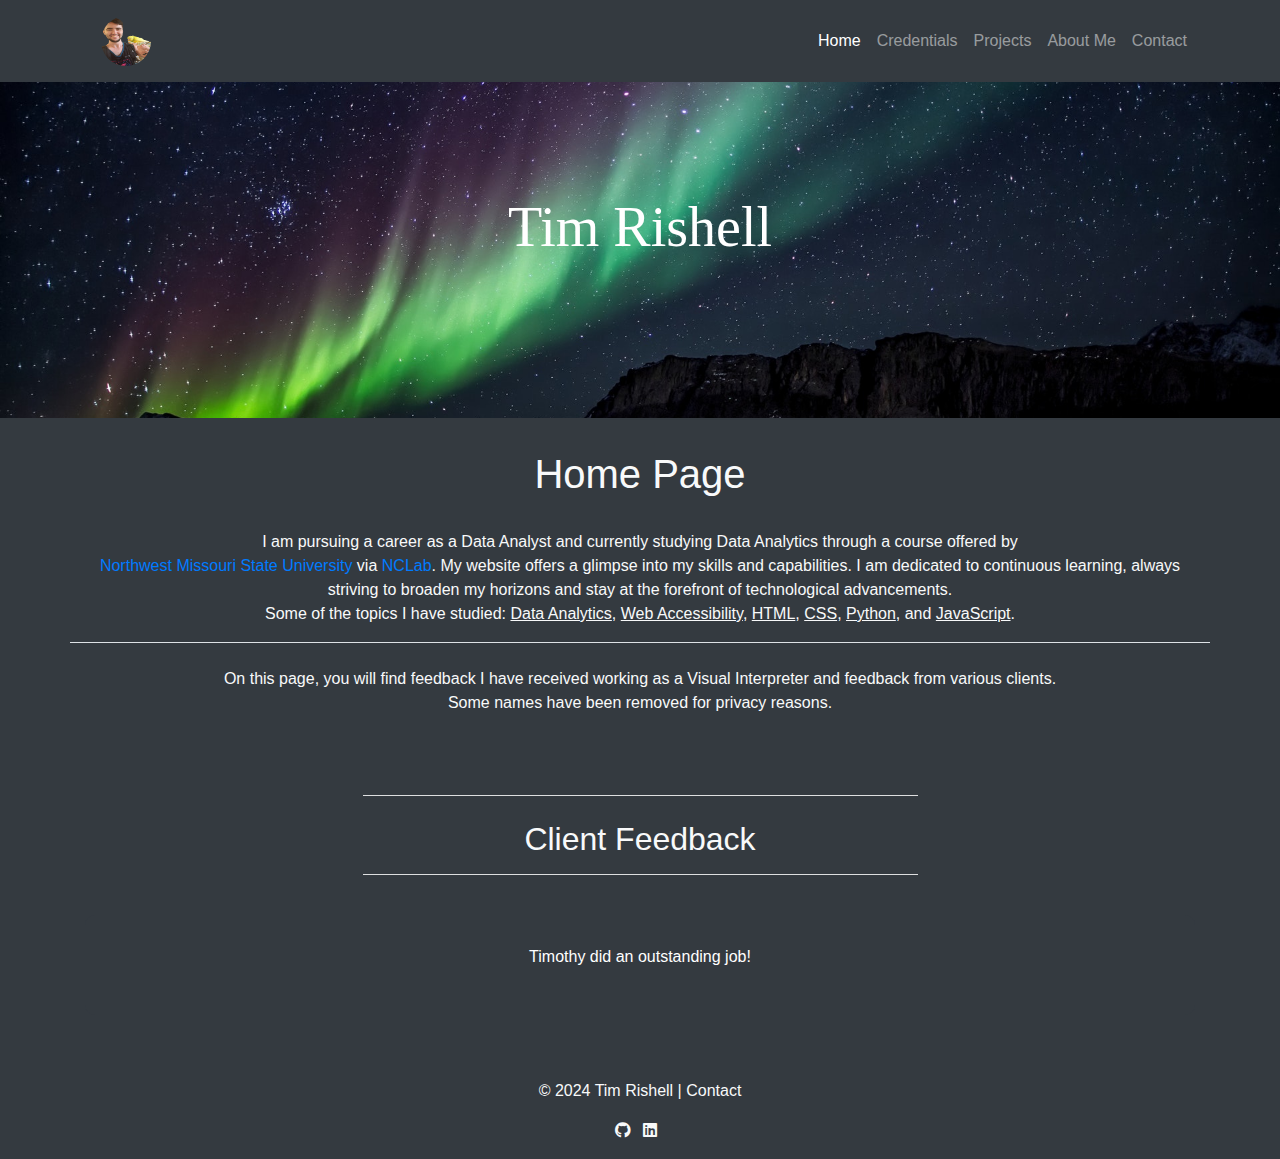
==== index.html @ 38d5707e "reworded home page" ====
<!DOCTYPE html>
<html lang="en">

<head>
  <meta charset="UTF-8">
  <meta name="viewport" content="width=device-width, initial-scale=1, shrink-to-fit=no">
  <meta name="description" content="Tim Rishell's Portfolio">
  <title>Tim Rishell - Home</title>
  <link href="./resources/css/reset.css" type="text/css" rel="stylesheet" />
  <link rel="stylesheet" href="https://stackpath.bootstrapcdn.com/bootstrap/4.3.1/css/bootstrap.min.css"
    integrity="sha384-ggOyR0iXCbMQv3Xipma34MD+dH/1fQ784/j6cY/iJTQUOhcWr7x9JvoRxT2MZw1T" crossorigin="anonymous">
  <link href="./resources/css/style.css" type="text/css" rel="stylesheet" />
  <link rel="stylesheet" href="https://use.fontawesome.com/releases/v5.8.2/css/all.css">
  <link href="css/mdb.min.css" rel="stylesheet">
</head>

<body class="bg-dark">
  <header>
    <!-- Header of page -->
    <nav class="navbar navbar-expand-md navbar-dark bg-dark">
      <div class="container">
        <a class="nav-link" href="index.html"><img src="resources/images/it_me_trans.png" alt="Tim Rishell picture"
            class="profile-picture"></a>
        <button class="navbar-toggler" type="button" data-toggle="collapse" data-target="#navbarNav"
          aria-controls="navbarNav" aria-expanded="false" aria-label="Toggle navigation">
          <span class="navbar-toggler-icon"></span>
        </button>
        <div class="collapse navbar-collapse" id="navbarNav">
          <ul class="navbar-nav ml-auto">
            <li class="nav-item active">
              <a class="nav-link" href="index.html">Home <span class="sr-only">(current)</span></a>
            </li>
            <li class="nav-item">
              <a class="nav-link" href="credentials.html">Credentials</a>
            </li>
            <li class="nav-item">
              <a class="nav-link" href="projects.html">Projects</a>
            </li>
            <li class="nav-item">
              <a class="nav-link" href="about.html">About Me</a>
            </li>
            <li class="nav-item">
              <a class="nav-link" href="contact.html">Contact</a>
            </li>
          </ul>
        </div>
      </div>
    </nav>
  </header>
  <main>
    <!-- Jumbotron -->
    <div class="jumbotron jumbotron-fluid"
      style="background-image: url('resources/images/northern_lights.jpg'); background-repeat: no-repeat; background-size: cover;">
      <div class="container d-flex justify-content-center">
        <h1 class="display-4 text-center animated fadeInLeft" id="jumboname">Tim Rishell</h1>
      </div>
    </div>
    <!-- Aspirations and languages -->
    <div class="container border-bottom">
      <div class="row">
        <div class="col">
          <h1 class="text-center text-light">Home Page</h1><br>
          <p class="text-center text-light">
            I am pursuing a career as a Data Analyst and currently studying Data Analytics through a course offered by <br><a
              href="https://www.nwmissouri.edu/">Northwest Missouri State University</a> via <a
              href="https://nclab.com/">NCLab</a>.
              My website offers a glimpse into my skills and capabilities. I am dedicated to continuous learning, always striving to broaden my horizons and stay at the forefront of technological advancements.
            <br> Some of the topics I have studied:
            <a href="#" class="text-light topics" data-toggle="collapse" data-target="#dataAnalyticsDesc" aria-expanded="false"
              aria-controls="dataAnalyticsDesc">
              Data Analytics</a>,
            <a href="#" class="text-light topics" data-toggle="collapse" data-target="#wcagDesc" aria-expanded="false"
              aria-controls="wcagDesc">
              Web Accessibility</a>,
            <a href="#" class="text-light topics" data-toggle="collapse" data-target="#htmlDesc" aria-expanded="false"
              aria-controls="htmlDesc">
              HTML</a>,
            <a href="#" class="text-light topics" data-toggle="collapse" data-target="#cssDesc" aria-expanded="false"
              aria-controls="cssDesc">
              CSS</a>,
            <a href="#" class="text-light topics" data-toggle="collapse" data-target="#pythonDesc" aria-expanded="false"
              aria-controls="pythonDesc">
              Python</a>, and
            <a href="#" class="text-light topics" data-toggle="collapse" data-target="#javascriptDesc" aria-expanded="false"
              aria-controls="javascriptDesc">
              JavaScript</a>.<br>
          </p>
          <!-- Collapsible descriptions -->
          <div class="collapse" id="dataAnalyticsDesc">
            <p class="text-center text-light">
              <!-- Data Analytics Description -->
              Data analytics is a computer science field that uses data to find patterns, trends, and relationships to
              solve problems and generate insights. It involves collecting, organizing, and transforming data to make
              predictions and informed decisions. Data analytics can help businesses grow, improve decision-making, and
              shape business processes.
            </p>
          </div>
          <div class="collapse" id="wcagDesc">
            <p class="text-center text-light">
              <!-- WCAG Description -->
              Web Content Accessibility Guidelines (WCAG) defines how to make Web content more accessible to people
              with disabilities. Accessibility involves a wide range of disabilities, including visual, auditory,
              physical, speech, cognitive, language, learning, and neurological disabilities.
            </p>
          </div>
          <div class="collapse" id="htmlDesc">
            <p class="text-center text-light">
              <!-- HTML Description -->
              Hypertext Markup Language (HTML) is the standard markup language for documents designed to be displayed
              in a web browser. It can be assisted by technologies such as Cascading Style Sheets (CSS) and scripting
              languages such as JavaScript.
            </p>
          </div>
          <div class="collapse" id="cssDesc">
            <p class="text-center text-light">
              <!-- CSS Description -->
              Cascading Style Sheets (CSS) is a stylesheet language used to describe the presentation of a document
              written in HTML or XML (including XML dialects such as SVG, MathML or XHTML). CSS describes how elements
              should be rendered on screen, on paper, in speech, or on other media.
            </p>
          </div>
          <div class="collapse" id="pythonDesc">
            <p class="text-center text-light">
              <!-- Python Description -->
              Python is an interpreted, high-level, general-purpose programming language. Created by Guido van Rossum
              and first released in 1991, Python's design philosophy emphasizes code readability with its notable use
              of significant whitespace.
            </p>
          </div>
          <div class="collapse" id="javascriptDesc">
            <p class="text-center text-light">
              <!-- JavaScript Description -->
              JavaScript, often abbreviated as JS, is a high-level, interpreted scripting language that conforms to
              the ECMAScript specification. JavaScript has curly-bracket syntax, dynamic typing, prototype-based
              object-orientation, and first-class functions.
            </p>
          </div>
        </div>
      </div>
    </div>
    <!-- Separator and Feedback Section -->
    <div class="container">
      <div class="row">
        <div class="col">
          <br>
          <p class="text-center text-light">On this page, you will find feedback I have received working as a Visual Interpreter and feedback from various clients.
          <br>Some names have been removed for privacy reasons.</p>
        </div>
      </div>
    </div>
    <div class="container mt-5 mb-5">
      <div class="row">
        <div class="col text-center">
          <hr class="bg-light" style="width: 50%;">
          <h2 class="text-light mt-4">Client Feedback</h2>
          <hr class="bg-light" style="width: 50%;">
        </div>
      </div>
      <div class="row">
        <div class="col">
          <div id="feedback" class="text-center mt-4">
            <!-- Feedback will be dynamically added here -->
          </div>
        </div>
      </div>
    </div>
  </main>
  <footer class="bg-dark text-light text-center py-3">
    <div class="container">
      <p>© 2024 Tim Rishell | <a href="mailto:timrishellr@gmail.com" class="text-light">Contact</a></p>
      <div>
        <a href="https://github.com/Cheftr" class="text-light mr-2"><i class="fab fa-github"></i></a>
        <a href="https://linkedin.com/in/timrishellr" class="text-light mr-2"><i class="fab fa-linkedin"></i></a>
      </div>
    </div>
  </footer>
  <!-- Bootstrap and jQuery -->
  <script src="https://code.jquery.com/jquery-3.3.1.slim.min.js"
    integrity="sha384-q8i/X+965DzO0rT7abK41JStQIAqVgRVzpbzo5smXKp4YfRvH+8abtTE1Pi6jizo"
    crossorigin="anonymous"></script>
  <script src="https://cdnjs.cloudflare.com/ajax/libs/popper.js/1.14.7/umd/popper.min.js"
    integrity="sha384-UO2eT0CpHqdSJQ6hJty5KVphtPhzWj9WO1clHTMGa3JDZwrnQq4sF86dIHNDz0W1"
    crossorigin="anonymous"></script>
  <script src="https://stackpath.bootstrapcdn.com/bootstrap/4.3.1/js/bootstrap.min.js"
    integrity="sha384-JjSmVgyd0p3pXB1rRibZUAYoIIy6OrQ6VrjIEaFf/nJGzIxFDsf4x0xIM+B07jRM"
    crossorigin="anonymous"></script>
  <script>
    var feedbacks = [
      "Timothy did an outstanding job!",
      "Got the Google spreadsheet finished thank you so much.",
      "Timothy was awesome personable professional and precise thank you Aira.",
      "Timothy was great, I explained to him that I needed to get a test done in a certain amount of time. He was very proficient and making sure that I did not go over that time. He was pleasant to speak with, and I truly appreciate his patience in the task that I had at hand.",
      "My computer screen was not turning on and we were able to resolve the issue. Thanks.",
      "Very thorough. Thank you!",
      "Timothy was great. He helped me get the information and this is good so I am happy at the moment.",
      "Wow! Tim was super efficient and professional, helping me to edit. Clone this guy, please!",
      "Thanks for helping me do a little bit of troubleshooting.",
      "Timothy was great. He assisted me with the LCD screen on my instant pot. Wonderful assistance. Very nice.",
      "I sure appreciate your help! Thanks so much! I absolutely could not have done it without you.",
      "Pleasant and very good about description. Made a great suggestion so that my picture would turn out better. Thank you!",
      "Quick and efficient",
      "He is an excellent guide, and he keeps his eye on my camera feed so he doesn’t miss a single thing.",
      "Thank you for helping me with my computer and all my miscellaneous tasks. I appreciate it.",
      "Tim was great to work with. He was very patient and gave fabulous instructions of where to place the camera. Keep up the great work!",
      "Very good efficient didn’t have to explain twice what I was looking for",
      "Great! Great! Great! Hire more agents like this guy. Incredible for what I needed. Great. I always love it when Tim is the agent. Fantastic! Thank you!",
      "Tim did a great job! Very pleasant to speak with very helpful also. Thank you so much!",
      "Timothy was incredibly helpful as I was navigating in an area that wasn’t all that familiar to me. There were a couple of uncontrolled crosswalks and he helped me make sure that the traffic was clear before I crossed. He also was giving me very good directions to the store that I needed to get to so I really do appreciate it.",
      "Timothy was extremely helpful helping me find items in the grocery store for my party and he was very good at finding me alternatives to have them delivered five stars.",
      "Tim did a very good job on helping us to find expiration dates for several products which were difficult to spot. He stuck with it until we got all of them done. He was very patient and described clearly what had to be done. He did an excellent job.",
      "Thanks for giving a great description of a new T-shirt. All I received from a braille contest. Very efficient and great exclamations.",
      "Tim was a very pleasant person to speak with. He took the time to answer questions and look things up, and the results were good.",
      "Tim expertly told me where to find the instructions, took the picture, and read them to me! Thank you ever so much!",
      "He was great at describing the way the cover letter looked, as well as the font. I was concerned about sending something out that didn’t look professional, and he assured me that this cover letter looked professional. Keep up the great work.",
      "Thank you so much! Busy airports can be overwhelming and it really helps to have someone on to help navigate.",
      "Tim is very efficient and helps me do my job extremely well. I appreciate all that he does, good Agent."
    ];

    var feedbackContainer = document.getElementById('feedback');
    var index = 0;

    function displayFeedback() {
      // Clear previous feedback
      feedbackContainer.innerHTML = '';

      // Create a new <p> element
      var feedbackText = document.createElement('p');
      feedbackText.classList.add('feedback-text');
      feedbackText.textContent = feedbacks[index];
      feedbackContainer.appendChild(feedbackText);

      // Trigger reflow
      void feedbackText.offsetWidth;

      // Apply the show class to trigger the CSS animation
      feedbackText.classList.add('show');

      // Move to the next feedback item
      index++;
      if (index >= feedbacks.length) {
        index = 0;
      }

      // Schedule the next feedback display
      setTimeout(function () {
        feedbackText.classList.remove('show');
        setTimeout(displayFeedback, 1000); // Adjust delay as needed
      }, 5000); // Adjust duration as needed
    }

    // Start displaying feedback when the page loads
    document.addEventListener('DOMContentLoaded', function () {
      displayFeedback();
    });
  </script>
</body>

</html>
---- resources/css/style.css ----
.jumbotron {
  align-items: baseline;
  height: 21rem;
  padding: 7rem 2rem;
  background-position: center;
}
#jumboname {
 color: white;
 font-family: 'Crimson Text', serif;
}

.dice_card {
  margin-top: 3rem;
  text-align: center;
}
.example-1 {
  position: relative;
  overflow-y: scroll;
  height: 200px; }
.profile-picture {
  width: 50px;
  height: 50px;
  border-radius: 50%;
  transition: transform 0.3s ease;
}

.profile-picture:hover {
  transform: scale(1.5);
}
:focus {
  outline: 2px solid #007bff; /* Example focus style */
}
.feedback-item {
  opacity: 0;
  transition: opacity 1s ease-in-out; /* Adjust the transition duration and timing function */
}
#feedback {
  position: relative;
  min-height: 100px; /* Minimum height to ensure space for text */
  overflow: hidden;
  background-color: #343A40; /* Background color */
  color: #ffffff; /* Text color */
  text-align: center;
  padding: 20px;
  border-radius: 10px; /* Rounded corners */
  margin-top: 20px; /* Adjust margin as needed */
  display: flex;
  align-items: center;
  justify-content: center;
}

.feedback-text {
  opacity: 0;
  transform: translateY(100%);
  transition: opacity 1s ease, transform 1s ease;
  max-width: 100%;
  word-wrap: break-word;
  word-break: break-word;
  display: inline-block;
}

.show {
  opacity: 1;
  transform: translateY(0%);
  }
.topics {
  text-decoration: underline;
}
.resume-image {
  transition: transform 0.3s ease;
}

.resume-image:hover {
  transform: scale(1.05);
}

.cert-card {
  transition: transform 0.3s ease;
}

.cert-card:hover {
  transform: scale(1.05);
}

.separator {
  border-bottom: 1px solid #fff;
  margin: 40px 0;
}

.expandable-image {
  cursor: pointer;
}
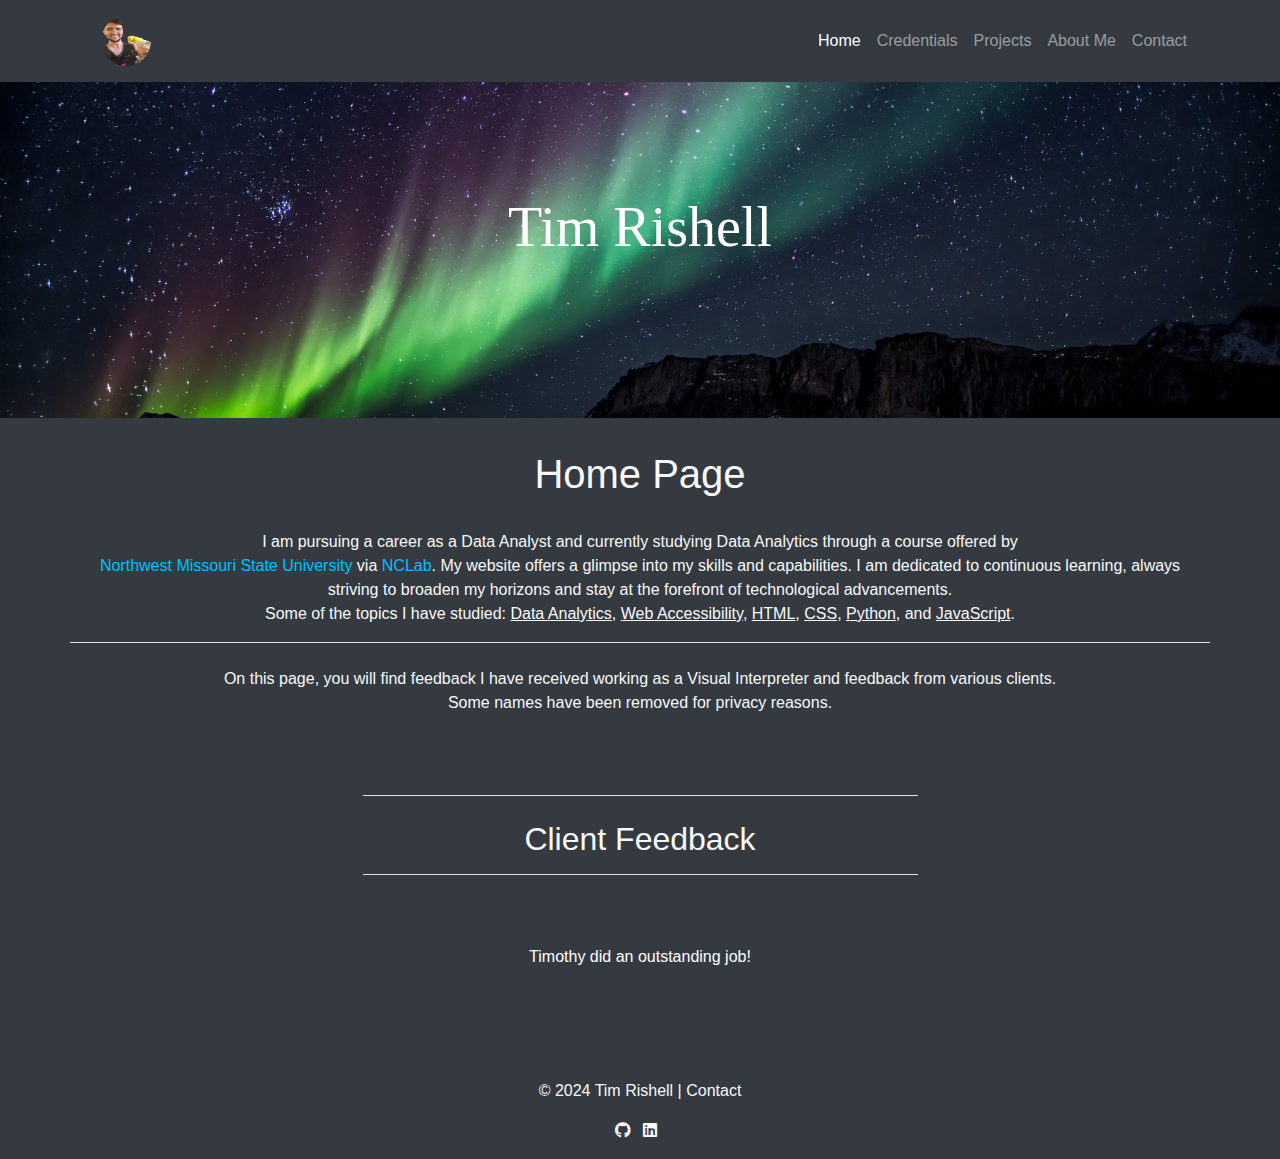
==== commit f9a49445: "accessibility changes" ====
--- a/index.html
+++ b/index.html
@@ -169,8 +169,8 @@
     <div class="container">
       <p>© 2024 Tim Rishell | <a href="mailto:timrishellr@gmail.com" class="text-light">Contact</a></p>
       <div>
-        <a href="https://github.com/Cheftr" class="text-light mr-2"><i class="fab fa-github"></i></a>
-        <a href="https://linkedin.com/in/timrishellr" class="text-light mr-2"><i class="fab fa-linkedin"></i></a>
+        <a href="https://github.com/Cheftr" class="text-light mr-2" desc="link to my github account"><i class="fab fa-github"></i></a>
+        <a href="https://linkedin.com/in/timrishellr" class="text-light mr-2" desc="link to my linkedin account"><i class="fab fa-linkedin"></i></a>
       </div>
     </div>
   </footer>
--- a/resources/css/style.css
+++ b/resources/css/style.css
@@ -91,3 +91,12 @@
 .expandable-image {
   cursor: pointer;
 }
+a {
+    color: #00BFFF; /* Bright blue color */
+    text-decoration: none; /* Removes the underline from the link */
+}
+
+a:hover {
+    color: #1E90FF; /* Slightly different shade for hover state for better user experience */
+    text-decoration: underline; /* Adds underline on hover for better visibility */
+}
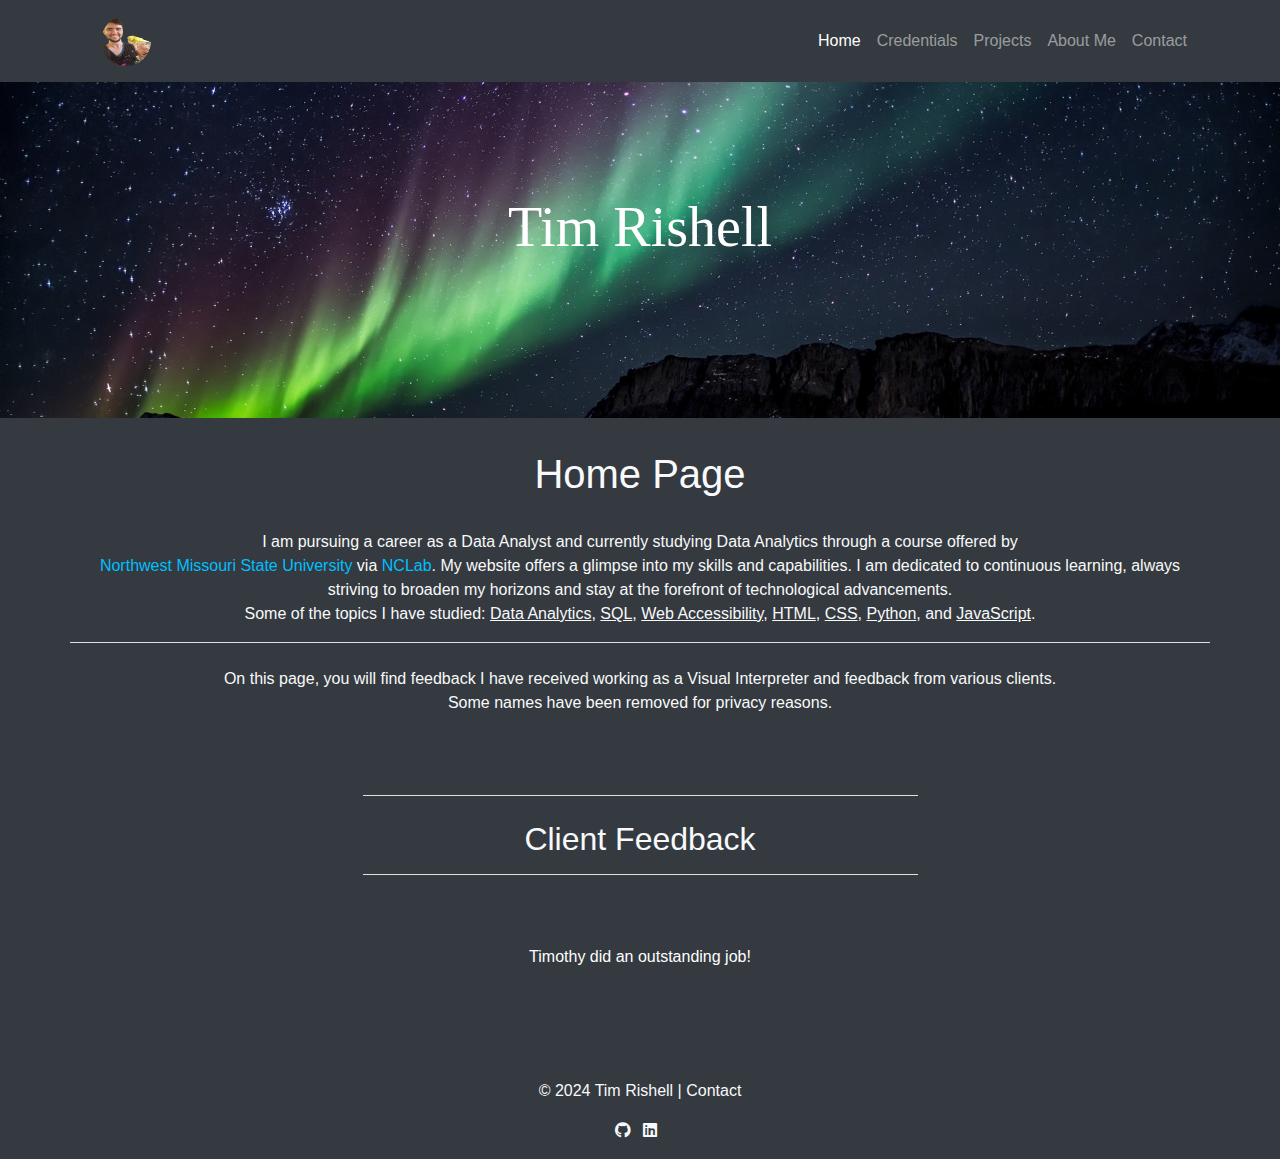
==== commit a0fa2ae8: "adjusted topics of study to accordion" ====
--- a/index.html
+++ b/index.html
@@ -13,6 +13,15 @@
   <link rel="stylesheet" href="https://use.fontawesome.com/releases/v5.8.2/css/all.css">
   <link href="css/mdb.min.css" rel="stylesheet">
 </head>
+<!-- Google tag (gtag.js) -->
+<script async src="https://www.googletagmanager.com/gtag/js?id=G-H721TL27NS"></script>
+<script>
+  window.dataLayer = window.dataLayer || [];
+  function gtag(){dataLayer.push(arguments);}
+  gtag('js', new Date());
+
+  gtag('config', 'G-H721TL27NS');
+</script>
 
 <body class="bg-dark">
   <header>
@@ -47,6 +56,7 @@
       </div>
     </nav>
   </header>
+
   <main>
     <!-- Jumbotron -->
     <div class="jumbotron jumbotron-fluid"
@@ -69,6 +79,9 @@
             <a href="#" class="text-light topics" data-toggle="collapse" data-target="#dataAnalyticsDesc" aria-expanded="false"
               aria-controls="dataAnalyticsDesc">
               Data Analytics</a>,
+              <a href="#" class="text-light topics" data-toggle="collapse" data-target="#SQLDesc" aria-expanded="false"
+                aria-controls="SQLDesc">
+                SQL</a>,
             <a href="#" class="text-light topics" data-toggle="collapse" data-target="#wcagDesc" aria-expanded="false"
               aria-controls="wcagDesc">
               Web Accessibility</a>,
@@ -86,54 +99,62 @@
               JavaScript</a>.<br>
           </p>
           <!-- Collapsible descriptions -->
-          <div class="collapse" id="dataAnalyticsDesc">
-            <p class="text-center text-light">
-              <!-- Data Analytics Description -->
-              Data analytics is a computer science field that uses data to find patterns, trends, and relationships to
-              solve problems and generate insights. It involves collecting, organizing, and transforming data to make
-              predictions and informed decisions. Data analytics can help businesses grow, improve decision-making, and
-              shape business processes.
-            </p>
-          </div>
-          <div class="collapse" id="wcagDesc">
-            <p class="text-center text-light">
-              <!-- WCAG Description -->
-              Web Content Accessibility Guidelines (WCAG) defines how to make Web content more accessible to people
-              with disabilities. Accessibility involves a wide range of disabilities, including visual, auditory,
-              physical, speech, cognitive, language, learning, and neurological disabilities.
-            </p>
-          </div>
-          <div class="collapse" id="htmlDesc">
-            <p class="text-center text-light">
-              <!-- HTML Description -->
-              Hypertext Markup Language (HTML) is the standard markup language for documents designed to be displayed
-              in a web browser. It can be assisted by technologies such as Cascading Style Sheets (CSS) and scripting
-              languages such as JavaScript.
-            </p>
-          </div>
-          <div class="collapse" id="cssDesc">
-            <p class="text-center text-light">
-              <!-- CSS Description -->
-              Cascading Style Sheets (CSS) is a stylesheet language used to describe the presentation of a document
-              written in HTML or XML (including XML dialects such as SVG, MathML or XHTML). CSS describes how elements
-              should be rendered on screen, on paper, in speech, or on other media.
-            </p>
-          </div>
-          <div class="collapse" id="pythonDesc">
-            <p class="text-center text-light">
-              <!-- Python Description -->
-              Python is an interpreted, high-level, general-purpose programming language. Created by Guido van Rossum
-              and first released in 1991, Python's design philosophy emphasizes code readability with its notable use
-              of significant whitespace.
-            </p>
-          </div>
-          <div class="collapse" id="javascriptDesc">
-            <p class="text-center text-light">
-              <!-- JavaScript Description -->
-              JavaScript, often abbreviated as JS, is a high-level, interpreted scripting language that conforms to
-              the ECMAScript specification. JavaScript has curly-bracket syntax, dynamic typing, prototype-based
-              object-orientation, and first-class functions.
-            </p>
+          <div id="accordion">
+            <div class="collapse" id="dataAnalyticsDesc" data-parent="#accordion">
+              <p class="text-center text-light">
+                <!-- Data Analytics Description -->
+                Data analytics is a computer science field that uses data to find patterns, trends, and relationships to
+                solve problems and generate insights. It involves collecting, organizing, and transforming data to make
+                predictions and informed decisions. Data analytics can help businesses grow, improve decision-making, and
+                shape business processes.
+              </p>
+            </div>
+            <div class="collapse" id="SQLDesc" data-parent="#accordion">
+              <p class="text-center text-light">
+                <!-- SQL Description -->
+                Structured Query Language (SQL) is a programming language that allows users to store, process, and access information in relational databases. Relational databases store information in tables, with rows and columns representing different data attributes and their relationships.
+              </p>
+            </div>
+            <div class="collapse" id="wcagDesc" data-parent="#accordion">
+              <p class="text-center text-light">
+                <!-- WCAG Description -->
+                Web Content Accessibility Guidelines (WCAG) defines how to make Web content more accessible to people
+                with disabilities. Accessibility involves a wide range of disabilities, including visual, auditory,
+                physical, speech, cognitive, language, learning, and neurological disabilities.
+              </p>
+            </div>
+            <div class="collapse" id="htmlDesc" data-parent="#accordion">
+              <p class="text-center text-light">
+                <!-- HTML Description -->
+                Hypertext Markup Language (HTML) is the standard markup language for documents designed to be displayed
+                in a web browser. It can be assisted by technologies such as Cascading Style Sheets (CSS) and scripting
+                languages such as JavaScript.
+              </p>
+            </div>
+            <div class="collapse" id="cssDesc" data-parent="#accordion">
+              <p class="text-center text-light">
+                <!-- CSS Description -->
+                Cascading Style Sheets (CSS) is a stylesheet language used to describe the presentation of a document
+                written in HTML or XML (including XML dialects such as SVG, MathML or XHTML). CSS describes how elements
+                should be rendered on screen, on paper, in speech, or on other media.
+              </p>
+            </div>
+            <div class="collapse" id="pythonDesc" data-parent="#accordion">
+              <p class="text-center text-light">
+                <!-- Python Description -->
+                Python is an interpreted, high-level, general-purpose programming language. Created by Guido van Rossum
+                and first released in 1991, Python's design philosophy emphasizes code readability with its notable use
+                of significant whitespace.
+              </p>
+            </div>
+            <div class="collapse" id="javascriptDesc" data-parent="#accordion">
+              <p class="text-center text-light">
+                <!-- JavaScript Description -->
+                JavaScript, often abbreviated as JS, is a high-level, interpreted scripting language that conforms to
+                the ECMAScript specification. JavaScript has curly-bracket syntax, dynamic typing, prototype-based
+                object-orientation, and first-class functions.
+              </p>
+            </div>
           </div>
         </div>
       </div>
@@ -169,8 +190,8 @@
     <div class="container">
       <p>© 2024 Tim Rishell | <a href="mailto:timrishellr@gmail.com" class="text-light">Contact</a></p>
       <div>
-        <a href="https://github.com/Cheftr" class="text-light mr-2" desc="link to my github account"><i class="fab fa-github"></i></a>
-        <a href="https://linkedin.com/in/timrishellr" class="text-light mr-2" desc="link to my linkedin account"><i class="fab fa-linkedin"></i></a>
+        <a href="https://github.com/Cheftr" class="text-light mr-2" aria-label="link to my github account" target="_blank"><i class="fab fa-github"></i></a>
+        <a href="https://linkedin.com/in/timrishellr" class="text-light mr-2" aria-label="link to my linkedin account" target="_blank"><i class="fab fa-linkedin"></i></a>
       </div>
     </div>
   </footer>
--- a/resources/css/style.css
+++ b/resources/css/style.css
@@ -100,3 +100,102 @@
     color: #1E90FF; /* Slightly different shade for hover state for better user experience */
     text-decoration: underline; /* Adds underline on hover for better visibility */
 }
+.about-picture {
+  width: 300px; /* Adjust the size as needed */
+  height: 300px; /* Ensure the height matches the width for a perfect circle */
+  border-radius: 50%;
+  object-fit: cover; /* Ensures the image covers the entire container */
+}
+.grid {
+  display: grid;
+  grid-template-columns: repeat(auto-fill, minmax(300px, 1fr));
+  gap: 1rem;
+}
+.card {
+  transition: transform 0.2s;
+  margin-bottom: 20px; /* To ensure space between rows */
+}
+.card:hover {
+  transform: scale(1.05);
+}
+.card-body {
+  display: flex;
+  flex-direction: column;
+  justify-content: space-between;
+}
+.card img {
+  width: 100%;
+  height: auto;
+}
+
+.card-text {
+  margin: 0;
+}
+.social-card {
+  background-color: #343a40;
+  color: #fff;
+  border: 0;
+  transition: transform 0.2s;
+  box-shadow: 0 4px 6px rgba(0, 0, 0, 0.1);
+}
+
+.social-card:hover {
+  transform: translateY(-5px);
+}
+
+.social-card .card-body {
+  display: flex;
+  align-items: center;
+  justify-content: space-between;
+  height: 75px;
+}
+
+.social-card img {
+  max-width: 50px;
+  height: auto;
+  margin-right: 10px;
+}
+.project-card {
+  background-color: #343a40;
+  color: #fff;
+  border: 0;
+  transition: transform 0.2s, background-image 0.2s;
+  box-shadow: 0 4px 6px rgba(0, 0, 0, 0.1);
+  cursor: pointer;
+  z-index: 1;
+  position: relative;
+}
+
+.project-card:hover {
+  transform: translateY(-5px);
+}
+
+.project-card img {
+  width: 100%;
+  height: auto;
+}
+
+.project-card-body {
+  padding: 15px;
+}
+
+.project-card-title {
+  font-size: 1.25rem;
+  margin-bottom: 10px;
+}
+.project-card-text {
+  font-size: 1rem;
+}
+.carousel-inner img {
+  width: 1400px;
+  height: 780px; /* Set a fixed height for the carousel */
+  object-fit: none; /* Ensure the images cover the area without distortion */
+}
+.dropdown-menu {
+  z-index: 1050; /* Ensure the dropdown menu is above other elements */
+}
+
+.dropdown-filter {
+  position: relative; /* Ensure the dropdown filter has a positioning context */
+  z-index: 1050; /* Ensure the dropdown filter is above other elements */
+}
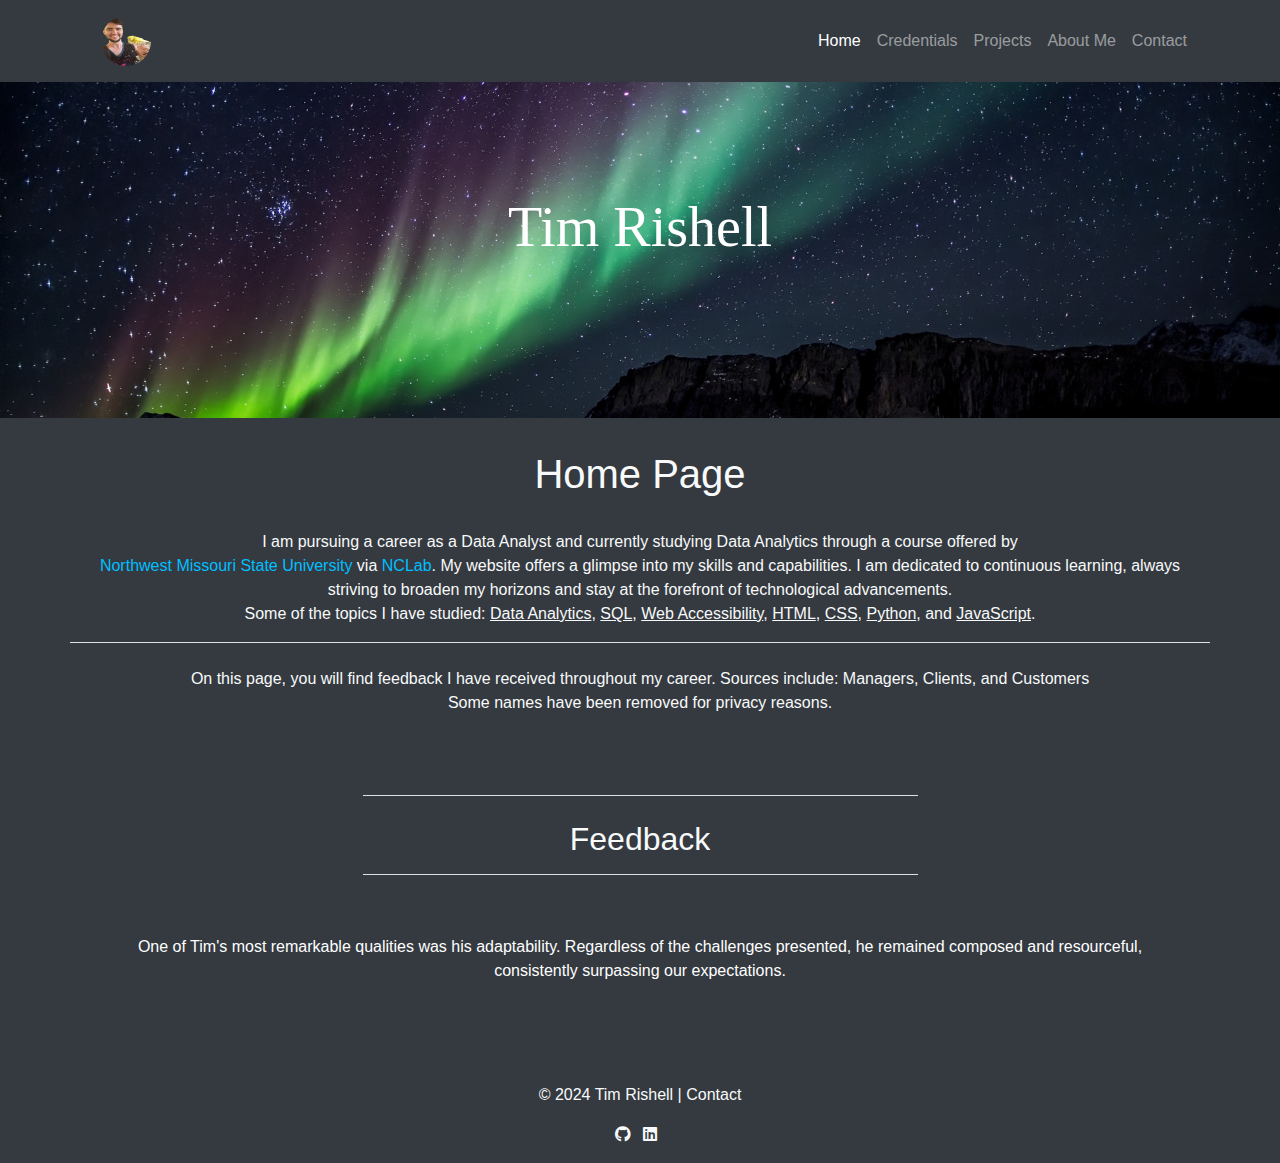
==== commit 08873051: "updated feedback" ====
--- a/index.html
+++ b/index.html
@@ -164,7 +164,7 @@
       <div class="row">
         <div class="col">
           <br>
-          <p class="text-center text-light">On this page, you will find feedback I have received working as a Visual Interpreter and feedback from various clients.
+          <p class="text-center text-light">On this page, you will find feedback I have received throughout my career. Sources include: Managers, Clients, and Customers
           <br>Some names have been removed for privacy reasons.</p>
         </div>
       </div>
@@ -173,7 +173,7 @@
       <div class="row">
         <div class="col text-center">
           <hr class="bg-light" style="width: 50%;">
-          <h2 class="text-light mt-4">Client Feedback</h2>
+          <h2 class="text-light mt-4">Feedback</h2>
           <hr class="bg-light" style="width: 50%;">
         </div>
       </div>
@@ -207,6 +207,8 @@
     crossorigin="anonymous"></script>
   <script>
     var feedbacks = [
+      "One of Tim's most remarkable qualities was his adaptability. Regardless of the challenges presented, he remained composed and resourceful, consistently surpassing our expectations.",
+      "His commitment to meeting the needs of our customers was evident in his willingness to invest extra time and effort to deliver exceptional service.",
       "Timothy did an outstanding job!",
       "Got the Google spreadsheet finished thank you so much.",
       "Timothy was awesome personable professional and precise thank you Aira.",
--- a/resources/css/style.css
+++ b/resources/css/style.css
@@ -199,3 +199,20 @@
   position: relative; /* Ensure the dropdown filter has a positioning context */
   z-index: 1050; /* Ensure the dropdown filter is above other elements */
 }
+.ideas-board .list-group-item {
+  cursor: pointer;
+  margin-bottom: 10px;
+  display: flex;
+  justify-content: space-between;
+  align-items: center;
+  padding: 10px 15px;
+}
+
+.ideas-board .list-group-item:hover {
+  background-color: #1a1a1a;
+}
+
+.idea-date {
+  font-size: 0.9em;
+  color: #aaa;
+}
